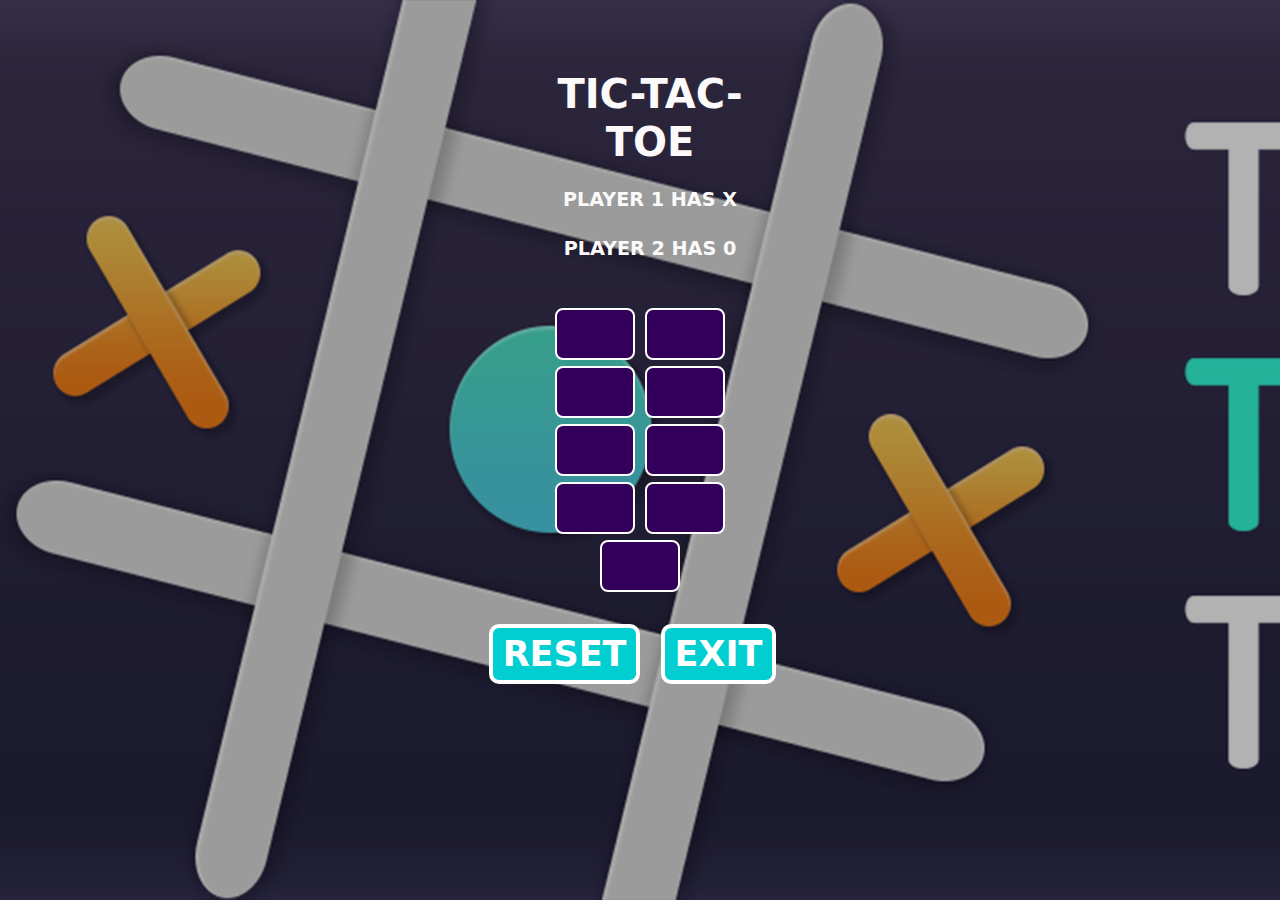
==== Tic-Tac-Toe/mainpage.html @ 599d8ef6 "Designing-part" ====
<!DOCTYPE html>
<html>
<head>
  <meta charset="utf-8">
  <meta name="viewport" content="width=device-width, initial-scale=1">
  <title>Main page</title>
  <link rel="stylesheet" href="assets/css/maincss.css">
  <script src="assets/js/jscode.js" ></script>
  <link href="https://cdn.jsdelivr.net/npm/bootstrap@5.1.3/dist/css/bootstrap.min.css" rel="stylesheet">
  <script src="https://cdn.jsdelivr.net/npm/bootstrap@5.1.3/dist/js/bootstrap.bundle.min.js"></script>

</head>
<body class="backward">
  <div class="main_section">
    <div class="container">
      <div class ="row justify-content-center">
        <div class ="col-3">
          <div class="head_section">
            <h1 id="heading">TIC-TAC-TOE</h1>
            <p class="header">PLAYER 1 HAS X</p>
            <p class="header">PLAYER 2 HAS 0</p>
          </div>
          <div class="box ">
            <input type="text" id="b1" onclick="tictac();" readonly>
            <input type="text" id="b2" onclick="tictac();" readonly>
            <input type="text" id="b3" onclick="tictac();" readonly>
            <input type="text" id="b4" onclick="tictac();" readonly>
            <input type="text" id="b5" onclick="tictac();" readonly>
            <input type="text" id="b6" onclick="tictac();" readonly>
            <input type="text" id="b7" onclick="tictac();" readonly>
            <input type="text" id="b8" onclick="tictac();" readonly>
            <input type="text" id="b9" onclick="tictac();" readonly>
          </div>
        </div>
      </div>
    </div>
    <div class="foot_section">
        <button type="button" class="b1 ">RESET</button>
        <button type="button" class="b1 "><a href="index.html">EXIT</a></button>
    </div>
  </div>


</body>
</html>
---- Tic-Tac-Toe/assets/css/maincss.css ----
body {
  background-image: url('../images/back.png');
  background-size: cover;
  width: 100%;
  height: 100vh;
  position: relative;
}
body.backward::after {
  position: absolute;
  top: 0;
  width: 100%;
  height: 100%;
  background-color: black;
  opacity: 0.3;
  content: '';
}
.main_section {
  z-index: 1;
  text-align: center;
  position: relative;
}
.head_section {
  margin: 70px 0px 0px 20px;
  left :0;
  right : 0;
  text-align: center;
}
#heading {
  color: #fbf9f9;
  font-weight: bolder;
}
.header {
  margin-top: 20px;
  color: #fbf9f9;
  font-weight: bolder;
  font-size: larger;
}
#b1, #b2, #b3, #b4, #b5,#b6, #b7, #b8, #b9 {
  width: 80px;
  height: 52px;
  margin: 4px 2px 2px 2px;
  border: 2px solid white;
  border-radius: 8px;
  font-size: 50px;
  font-weight: bolder;
  text-align: center;
  color: white;
  background-color: rgb(50,0,90);
}
.box{
  left :0;
  right : 0;
  margin: 40px  0px 0px 0px;
  text-align: center;
}
.b1 {
  box-sizing: border-box;
  border: 4px solid white;
  border-radius: 10px;
  text-align: center;
  font-size: 35px;
  font-weight: bolder;
  color: white;
  background-color: darkturquoise;
  display: inline-block;
  padding: 0px 10px 0px 10px;
  margin : 30px 15px 0px 0px;
}
.b1 a {
  color: white;
  text-decoration: none;
}
.b1 a:hover {
  color: white;
}
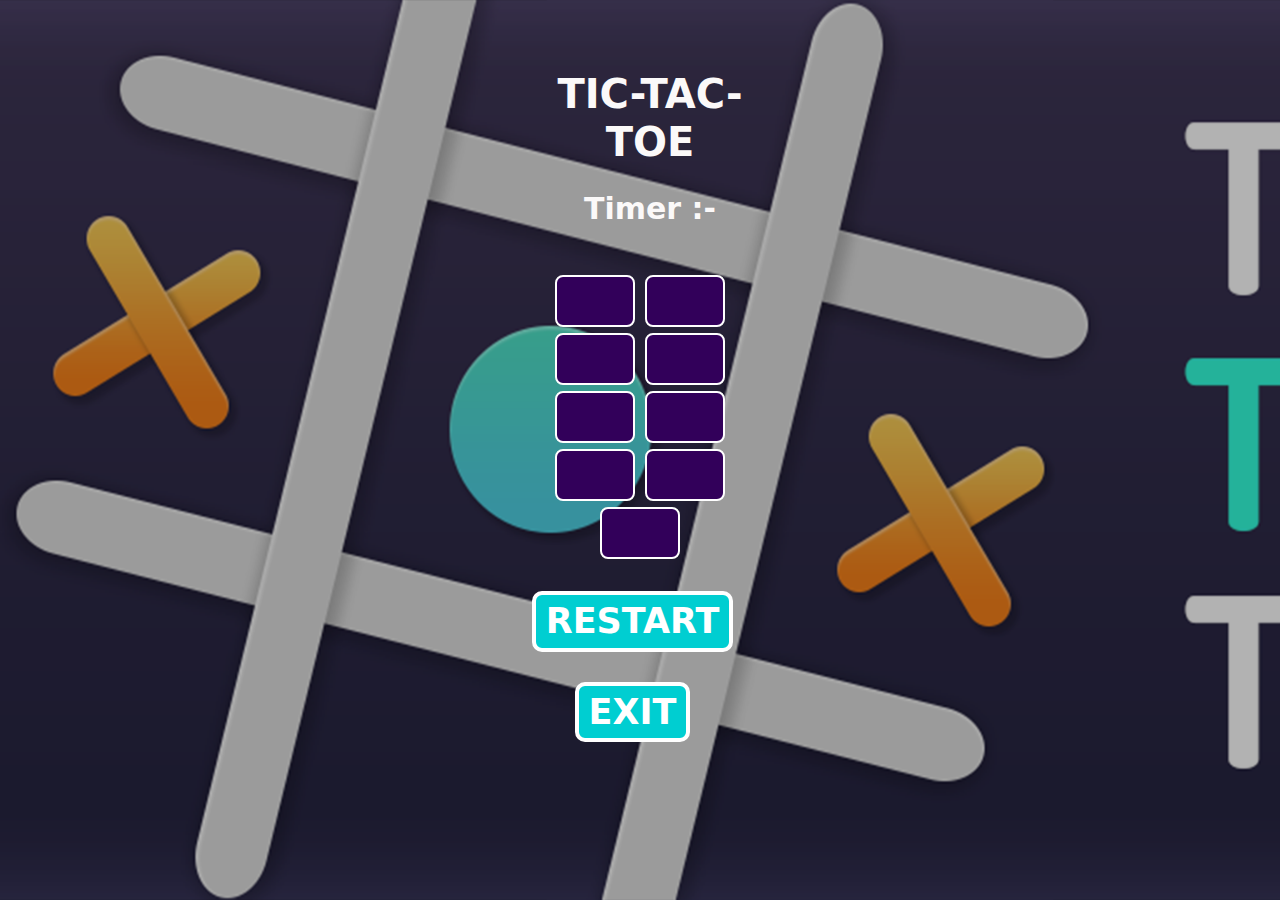
==== commit fc2e2a10: "Tic-Tac-Toe_Completed" ====
--- a/Tic-Tac-Toe/mainpage.html
+++ b/Tic-Tac-Toe/mainpage.html
@@ -14,29 +14,30 @@
   <div class="main_section">
     <div class="container">
       <div class ="row justify-content-center">
-        <div class ="col-3">
+        <div class ="col-md-3">
           <div class="head_section">
             <h1 id="heading">TIC-TAC-TOE</h1>
-            <p class="header">PLAYER 1 HAS X</p>
-            <p class="header">PLAYER 2 HAS 0</p>
+            <p id="header"></p>
+            <p id="result"></p>
+            <p id="timer">Timer :- </p>
           </div>
           <div class="box ">
-            <input type="text" id="b1" onclick="tictac();" readonly>
-            <input type="text" id="b2" onclick="tictac();" readonly>
-            <input type="text" id="b3" onclick="tictac();" readonly>
-            <input type="text" id="b4" onclick="tictac();" readonly>
-            <input type="text" id="b5" onclick="tictac();" readonly>
-            <input type="text" id="b6" onclick="tictac();" readonly>
-            <input type="text" id="b7" onclick="tictac();" readonly>
-            <input type="text" id="b8" onclick="tictac();" readonly>
-            <input type="text" id="b9" onclick="tictac();" readonly>
+            <input type="text" id="b1" onclick="tictac(id);" readonly>
+            <input type="text" id="b2" onclick="tictac(id);" readonly>
+            <input type="text" id="b3" onclick="tictac(id);" readonly>
+            <input type="text" id="b4" onclick="tictac(id);" readonly>
+            <input type="text" id="b5" onclick="tictac(id);" readonly>
+            <input type="text" id="b6" onclick="tictac(id);" readonly>
+            <input type="text" id="b7" onclick="tictac(id);" readonly>
+            <input type="text" id="b8" onclick="tictac(id);" readonly>
+            <input type="text" id="b9" onclick="tictac(id);" readonly>
+          </div>
+          <div class="foot_section">
+            <button type="button" class="b1 " onclick="reset()">RESTART</button>
+            <button type="button" class="b1 "><a href="index.html">EXIT</a></button>
           </div>
         </div>
       </div>
-    </div>
-    <div class="foot_section">
-        <button type="button" class="b1 ">RESET</button>
-        <button type="button" class="b1 "><a href="index.html">EXIT</a></button>
     </div>
   </div>
 
--- a/Tic-Tac-Toe/assets/css/maincss.css
+++ b/Tic-Tac-Toe/assets/css/maincss.css
@@ -29,11 +29,22 @@
   color: #fbf9f9;
   font-weight: bolder;
 }
-.header {
+#header {
   margin-top: 20px;
   color: #fbf9f9;
   font-weight: bolder;
-  font-size: larger;
+  font-size: 30px;
+}
+#result {
+  color: #fbf9f9;
+  font-weight: bolder;
+  font-size: xx-large;
+}
+#timer {
+  margin-top: 20px;
+  color: #fbf9f9;
+  font-weight: bolder;
+  font-size: 30px;
 }
 #b1, #b2, #b3, #b4, #b5,#b6, #b7, #b8, #b9 {
   width: 80px;
